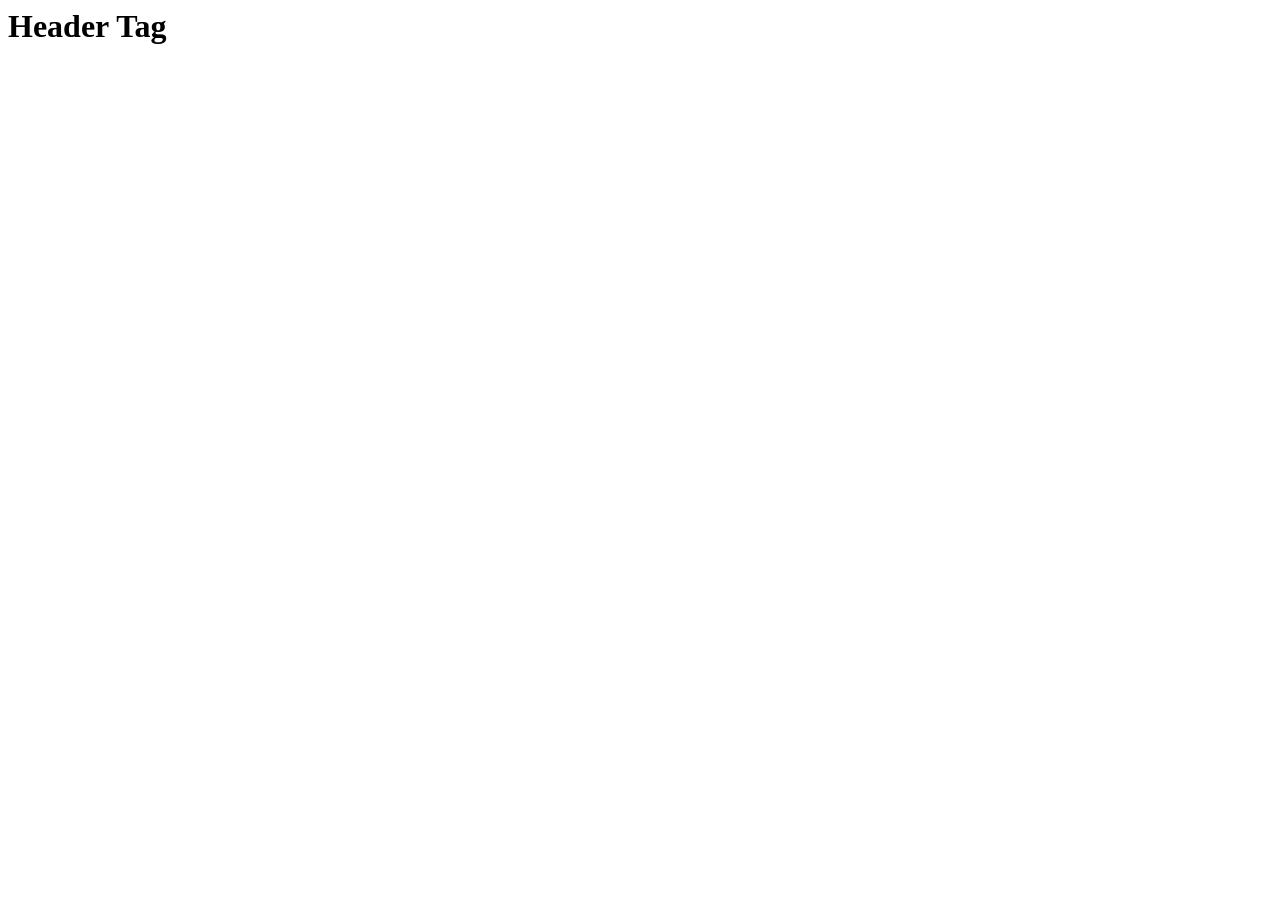
==== project.html @ 35b86a22 "Create project.html" ====
<html lang="en">
<head>
    <meta charset="UTF-8">
    <meta name="viewport" content="width=device-width, initial-scale=1.0">
    <title>Document</title>
</head>
<body>
    <h1>Header Tag</h1>    
</body>
</html>
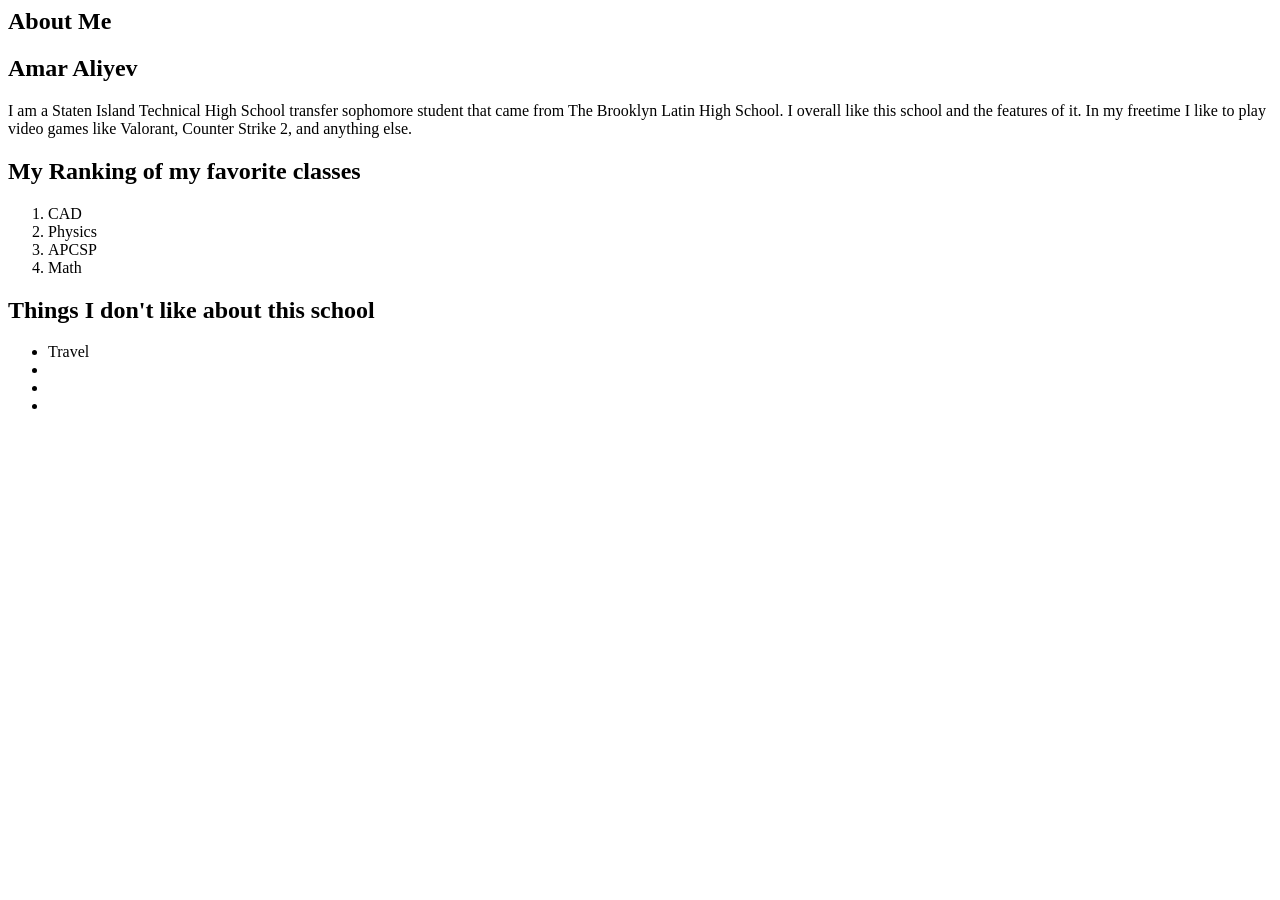
==== commit 18618539: "Update project.html" ====
--- a/project.html
+++ b/project.html
@@ -2,9 +2,36 @@
 <head>
     <meta charset="UTF-8">
     <meta name="viewport" content="width=device-width, initial-scale=1.0">
-    <title>Document</title>
+    <title>Project</title>
+    <link rel="stylesheet" href="style.css">
 </head>
 <body>
-    <h1>Header Tag</h1>    
+    <section class="herolanding">
+        <h1>About Me</h1>
+        <h2>Amar Aliyev</h2>
+        <p>I am a Staten Island Technical High School transfer sophomore student that came from The Brooklyn Latin High School. I overall like this school
+            and the features of it. In my freetime I like to play video games like Valorant, Counter Strike 2, and anything else.
+        </p>
+    </section>
+    <section class="lists">
+    <div class="ordered">  
+        <h1>My Ranking of my favorite classes</h1>
+        <ol>
+            <li>CAD</li>
+            <li>Physics</li>
+            <li>APCSP</li>
+            <li>Math</li>
+        </ol>
+</div> 
+<div class="unordered">
+    <h1>Things I don't like about this school</h1>
+    <ul>
+        <li>Travel</li>
+        <li></li>
+        <li></li>
+        <li></li>   
+    <ul
+</div>
+    </section>
 </body>
 </html>
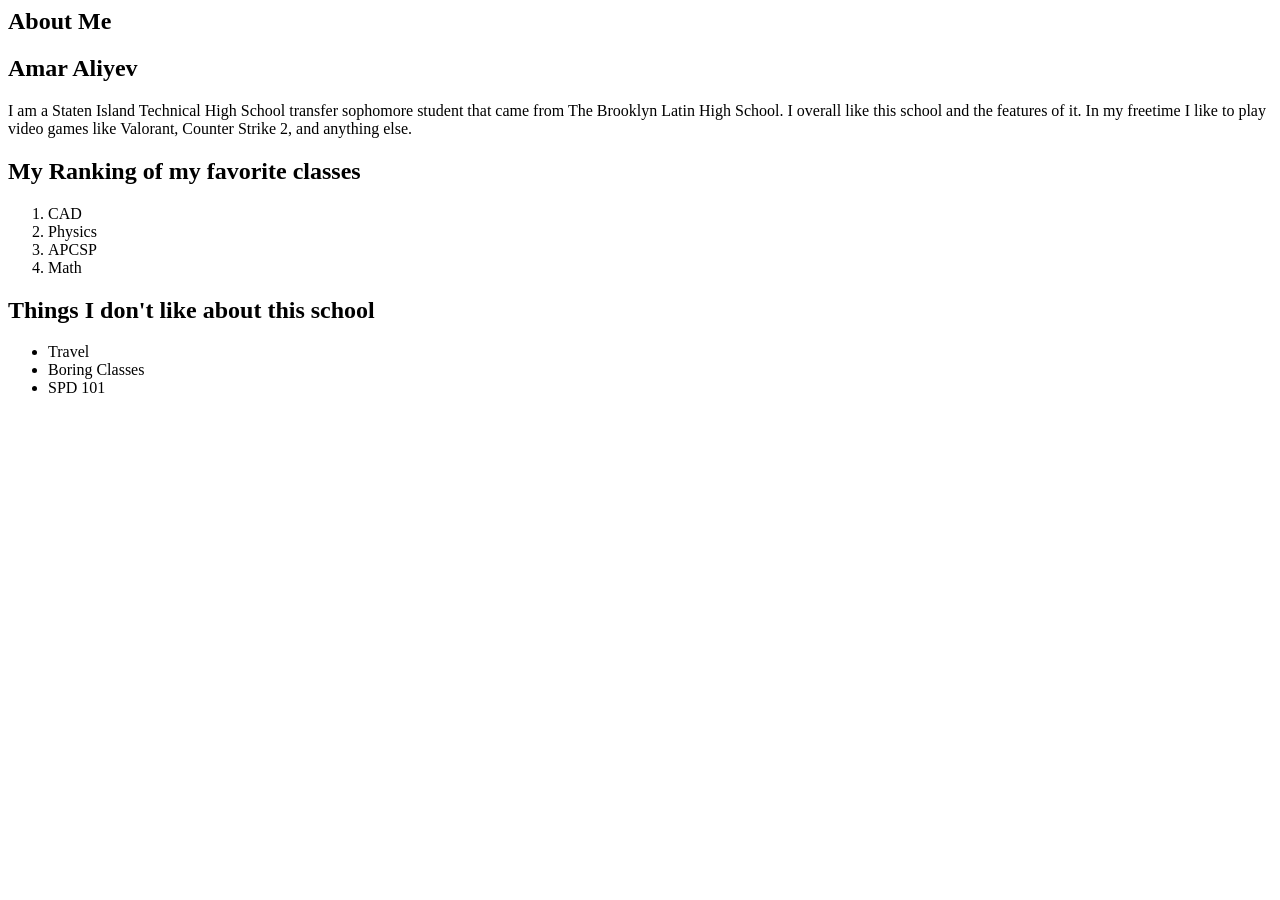
==== commit 63550eb8: "Update project.html" ====
--- a/project.html
+++ b/project.html
@@ -3,15 +3,20 @@
     <meta charset="UTF-8">
     <meta name="viewport" content="width=device-width, initial-scale=1.0">
     <title>Project</title>
-    <link rel="stylesheet" href="style.css">
+    <link rel="stylesheet" href="project.css">
+    <link rel="preconnect" href="https://fonts.googleapis.com">
+    <link rel="preconnect" href="https://fonts.gstatic.com" crossorigin>
+    <link href="https://fonts.googleapis.com/css2?family=Public+Sans:ital,wght@0,100..900;1,100..900&display=swap" rel="stylesheet">
 </head>
 <body>
-    <section class="herolanding">
+    <section class="hero">
+        <div class="hero-content">
         <h1>About Me</h1>
         <h2>Amar Aliyev</h2>
         <p>I am a Staten Island Technical High School transfer sophomore student that came from The Brooklyn Latin High School. I overall like this school
             and the features of it. In my freetime I like to play video games like Valorant, Counter Strike 2, and anything else.
         </p>
+    </div>
     </section>
     <section class="lists">
     <div class="ordered">  
@@ -27,11 +32,11 @@
     <h1>Things I don't like about this school</h1>
     <ul>
         <li>Travel</li>
-        <li></li>
-        <li></li>
-        <li></li>   
-    <ul
+        <li>Boring Classes</li>
+        <li>SPD 101</li>
+  
+    <ul>
 </div>
-    </section>
+</section>
 </body>
 </html>
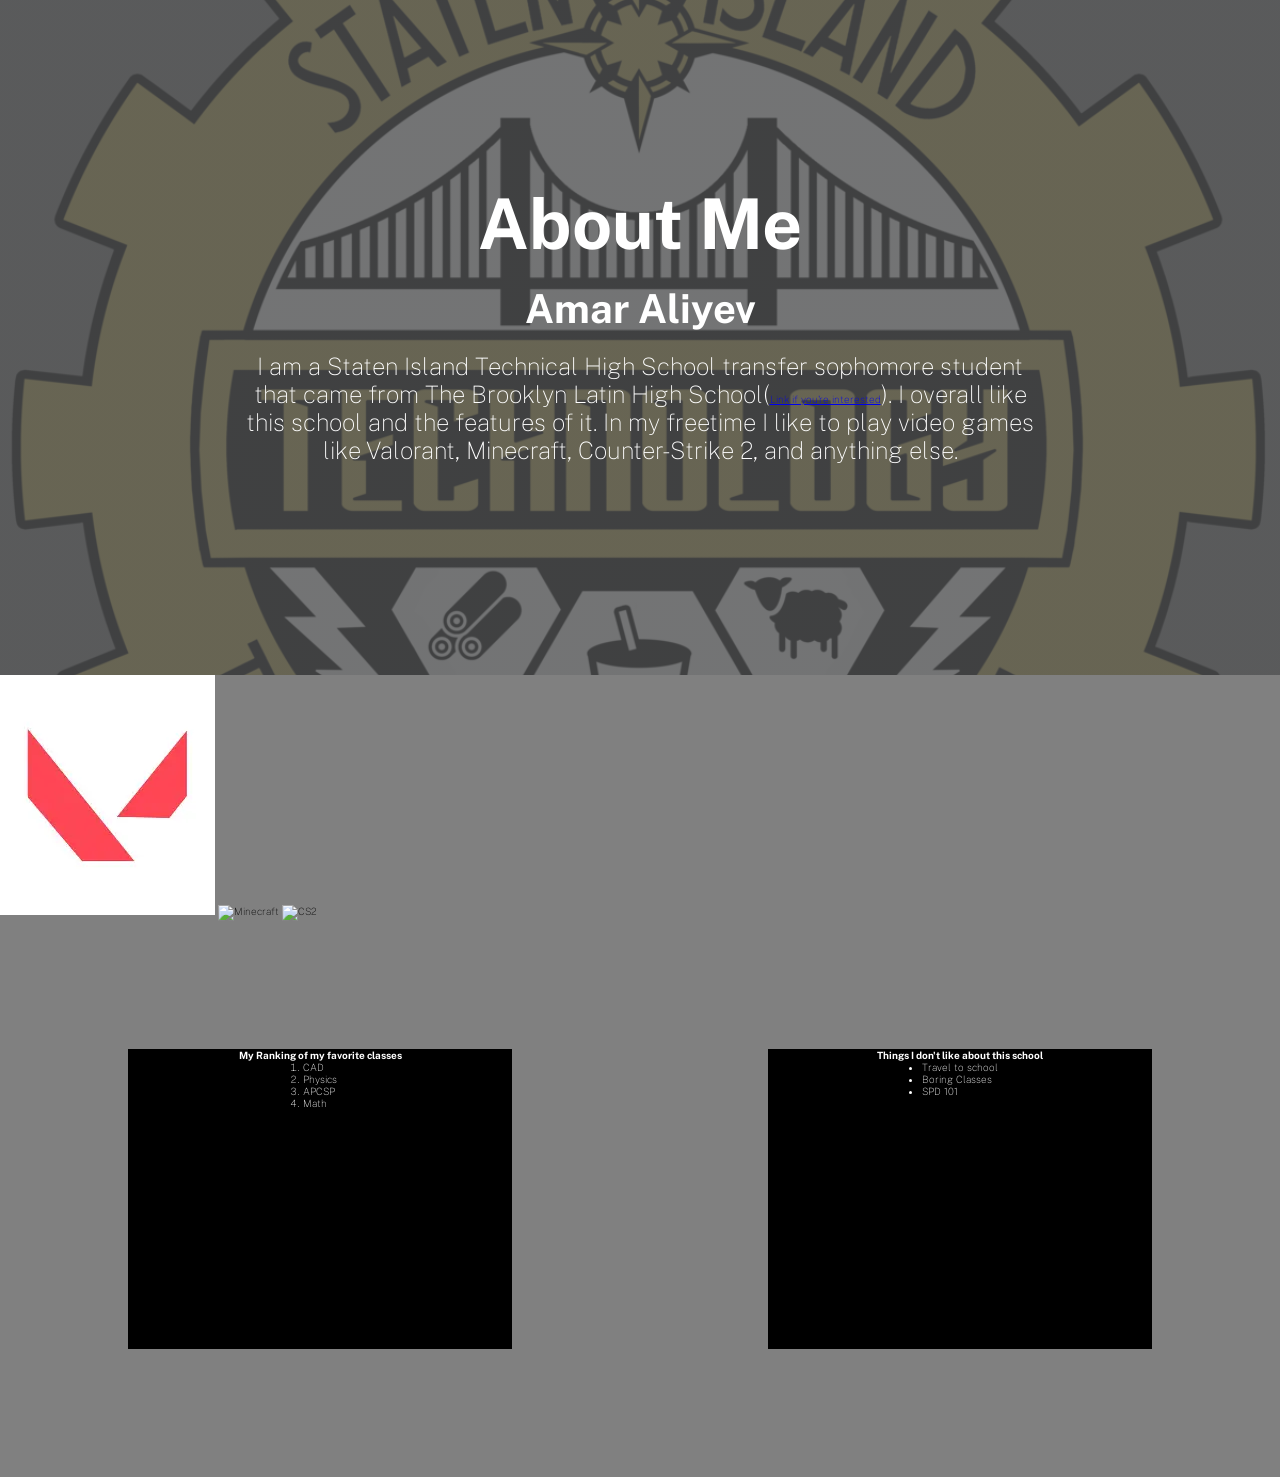
==== commit 11427578: "Update project.html" ====
--- a/project.html
+++ b/project.html
@@ -13,10 +13,15 @@
         <div class="hero-content">
         <h1>About Me</h1>
         <h2>Amar Aliyev</h2>
-        <p>I am a Staten Island Technical High School transfer sophomore student that came from The Brooklyn Latin High School. I overall like this school
-            and the features of it. In my freetime I like to play video games like Valorant, Counter Strike 2, and anything else.
+        <p>I am a Staten Island Technical High School transfer sophomore student that came from The Brooklyn Latin High School(<a href="https://www.brooklynlatin.org/">Link if you're interested</a>). I overall like this school
+            and the features of it. In my freetime I like to play video games like Valorant, Minecraft, Counter-Strike 2, and anything else.
         </p>
     </div>
+    </section>
+    <section class="pictures">
+        <img src="val.png" alt="Valorant">
+        <img src="mc.png" alt="Minecraft">
+        <img src="cs2.jpeg" alt="CS2">
     </section>
     <section class="lists">
     <div class="ordered">  
@@ -31,7 +36,7 @@
 <div class="unordered">
     <h1>Things I don't like about this school</h1>
     <ul>
-        <li>Travel</li>
+        <li>Travel to school</li>
         <li>Boring Classes</li>
         <li>SPD 101</li>
   
--- a/project.css
+++ b/project.css
@@ -0,0 +1,69 @@
+html,
+body,
+* {
+  font-size: 10px;
+  box-sizing: border-box;
+  margin: 0;
+  padding: 0;
+}
+body {
+  background-color: gray;
+  font-family: "Public Sans", sans-serif;
+  font-optical-sizing: auto;
+  font-weight: 100;
+  font-style: normal;
+}
+.hero {
+  display: flex;
+  justify-content: center;
+  align-items: center;
+  text-align: center;
+  height: 75vh;
+  color: white;
+  background-image:
+    linear-gradient(rgba(80, 81, 82, 0.8), rgba(80, 81, 82, 0.8)),
+    url("siths.jpeg");
+  background-size: cover;
+  background-position: center;
+  background-attachment: fixed;
+}
+.hero-content {
+  width: 85rem;
+  padding: 2rem;
+}
+.hero h1 {
+  font-size: 7rem;
+  margin-bottom: 2rem;
+}
+.hero h2 {
+  font-size: 4rem;
+  margin-bottom: 2rem;
+}
+.hero p {
+  font-size: 2.4rem;
+  margin-bottom: 3rem;
+}
+.lists{
+    display: flex;
+    flex-direction: row;
+}
+.ordered {
+    background-color: black;
+    color: white;
+    width: 30vw;
+    margin: 10vw;
+    height: 300px;
+    display: flex;
+    flex-direction: column;
+    align-items: center;
+}
+.unordered {
+    background-color: black;
+    color: white;
+    width: 30vw;
+    margin: 10vw; 
+    height: 300px;
+    display: flex;
+    flex-direction: column;
+    align-items: center;
+}
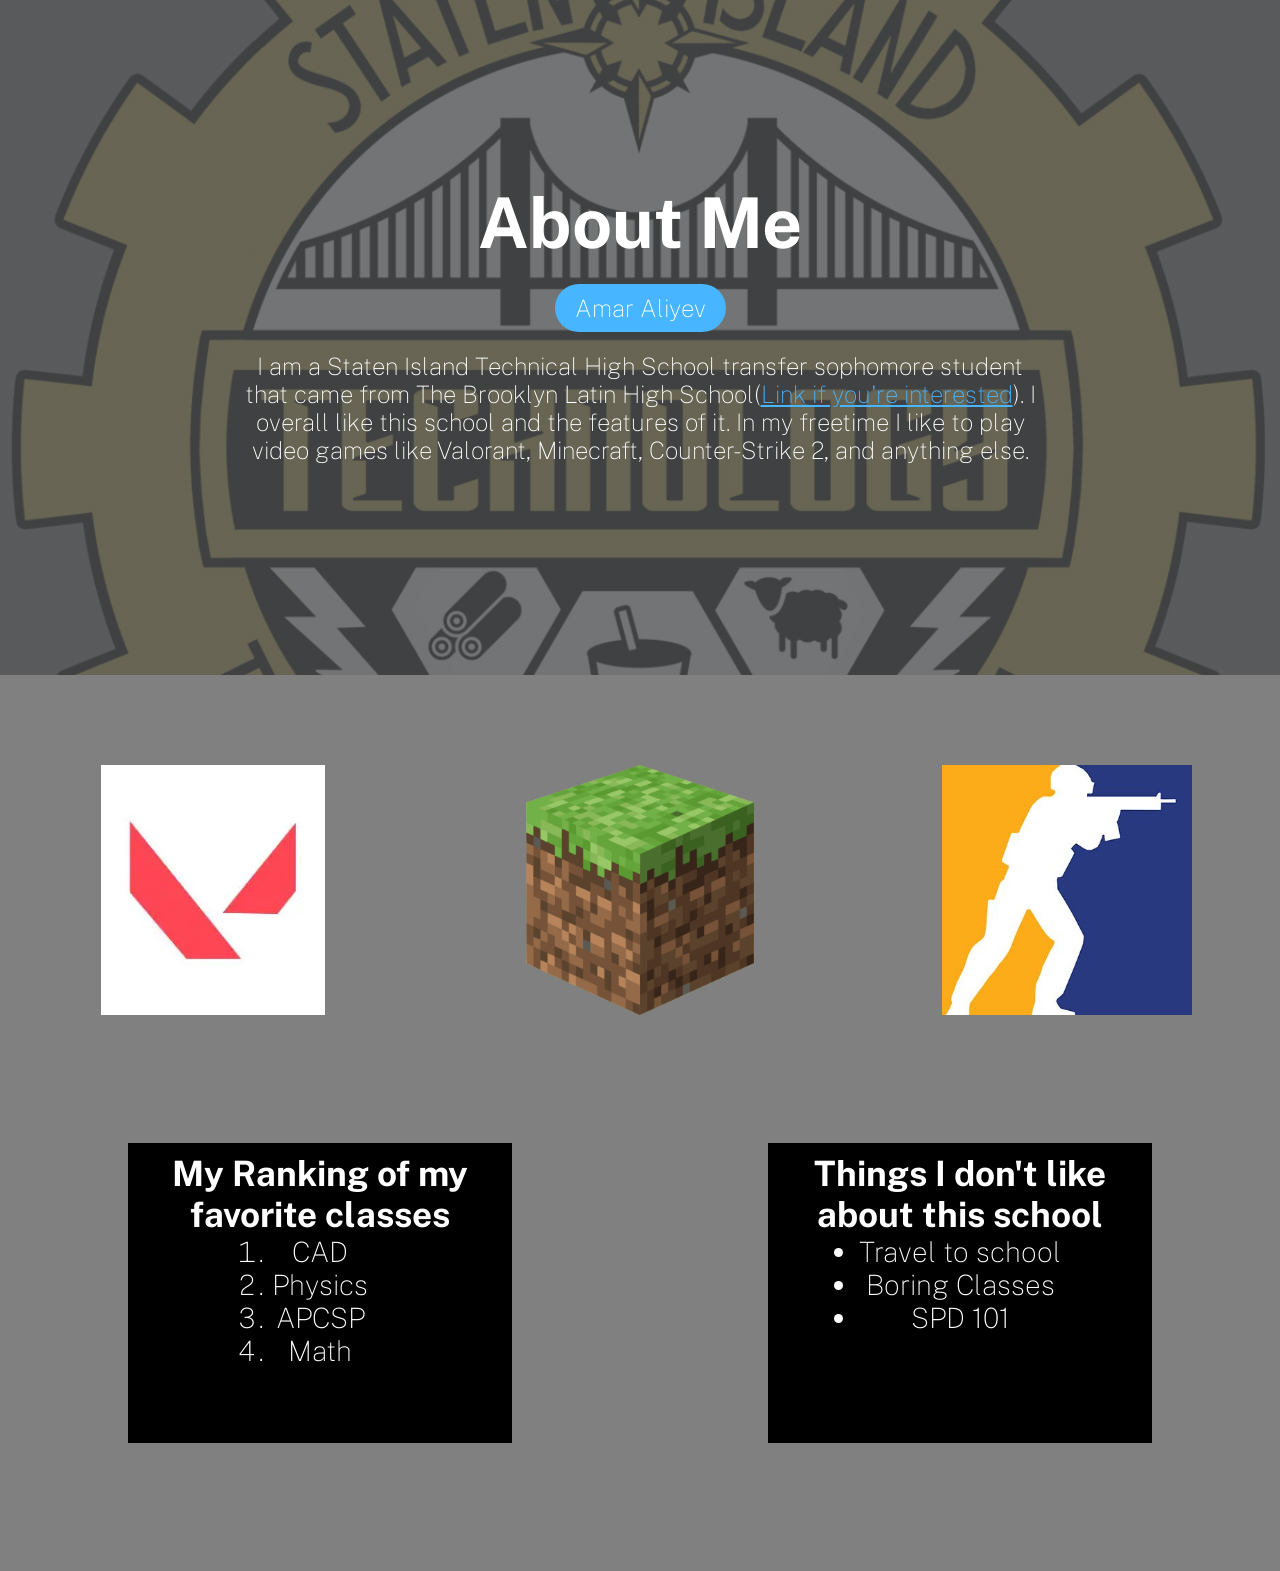
==== commit f630bd4b: "Update project.html" ====
--- a/project.html
+++ b/project.html
@@ -12,7 +12,7 @@
     <section class="hero">
         <div class="hero-content">
         <h1>About Me</h1>
-        <h2>Amar Aliyev</h2>
+        <h2><button>Amar Aliyev</button></h2>
         <p>I am a Staten Island Technical High School transfer sophomore student that came from The Brooklyn Latin High School(<a href="https://www.brooklynlatin.org/">Link if you're interested</a>). I overall like this school
             and the features of it. In my freetime I like to play video games like Valorant, Minecraft, Counter-Strike 2, and anything else.
         </p>
--- a/project.css
+++ b/project.css
@@ -26,6 +26,7 @@
   background-size: cover;
   background-position: center;
   background-attachment: fixed;
+  margin-bottom: 10vh;
 }
 .hero-content {
   width: 85rem;
@@ -36,18 +37,49 @@
   margin-bottom: 2rem;
 }
 .hero h2 {
-  font-size: 4rem;
   margin-bottom: 2rem;
+}
+.hero button {
+  font-size: 2.4rem;
+  padding: 1rem 2rem;
+  background-color: rgb(71, 181, 255);
+  color: white;
+  border-radius: 50px;
+  border: none;
+  font-family: "Public Sans", sans-serif;
+  font-optical-sizing: auto;
+  font-weight: 100;
+  font-style: normal;
+}
+.hero button:hover {
+  background-color: rgb(38, 97, 136);
+}
+.hero button:active {
+  background-color: rgb(71, 181, 255);
 }
 .hero p {
   font-size: 2.4rem;
   margin-bottom: 3rem;
+}
+.hero a {
+  font-size: 2.4rem;
+  color: rgb(71, 181, 255);
+}
+.pictures {
+    display: flex;
+    flex-direction: row;
+}
+.pictures img {
+    width: 100%;
+    height: 250px;
+    object-fit: contain;
 }
 .lists{
     display: flex;
     flex-direction: row;
 }
 .ordered {
+    padding: 10px;
     background-color: black;
     color: white;
     width: 30vw;
@@ -56,8 +88,17 @@
     display: flex;
     flex-direction: column;
     align-items: center;
+    text-align: center;
 }
+.ordered h1, .unordered h1 {
+    font-size: 3.5rem;
+}
+.ordered li, .unordered li {
+    font-size: 2.8rem;
+}
+
 .unordered {
+    padding: 10px;
     background-color: black;
     color: white;
     width: 30vw;
@@ -66,4 +107,5 @@
     display: flex;
     flex-direction: column;
     align-items: center;
+    text-align: center;
 }
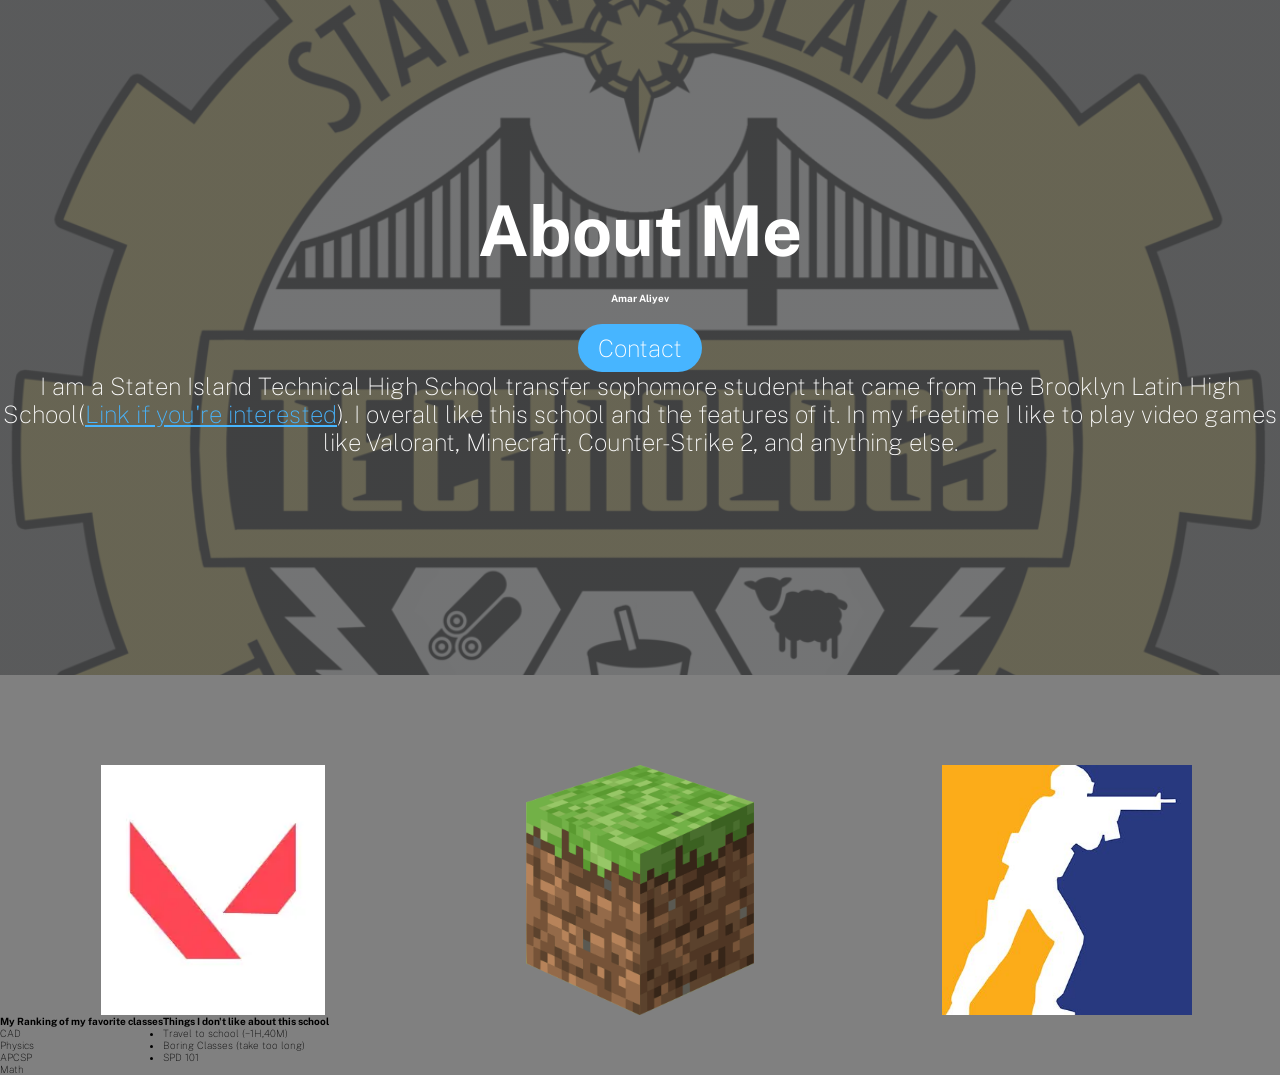
==== commit d139cdf4: "Update project.html" ====
--- a/project.html
+++ b/project.html
@@ -10,9 +10,10 @@
 </head>
 <body>
     <section class="hero">
-        <div class="hero-content">
+        <div class="hero__content">
         <h1>About Me</h1>
-        <h2><button>Amar Aliyev</button></h2>
+        <h2>Amar Aliyev</h2>
+        <button>Contact</button>
         <p>I am a Staten Island Technical High School transfer sophomore student that came from The Brooklyn Latin High School(<a href="https://www.brooklynlatin.org/">Link if you're interested</a>). I overall like this school
             and the features of it. In my freetime I like to play video games like Valorant, Minecraft, Counter-Strike 2, and anything else.
         </p>
@@ -24,7 +25,7 @@
         <img src="cs2.jpeg" alt="CS2">
     </section>
     <section class="lists">
-    <div class="ordered">  
+    <div class="lists__ordered">  
         <h1>My Ranking of my favorite classes</h1>
         <ol>
             <li>CAD</li>
@@ -33,14 +34,14 @@
             <li>Math</li>
         </ol>
 </div> 
-<div class="unordered">
+<div class="lists__unordered">
     <h1>Things I don't like about this school</h1>
     <ul>
-        <li>Travel to school</li>
-        <li>Boring Classes</li>
-        <li>SPD 101</li>
+        <li>Travel to school (~1H,40M)</li>
+        <li>Boring Classes (take too long)</li>
+        <li id="worst">SPD 101</li>
   
-    <ul>
+    </ul>
 </div>
 </section>
 </body>
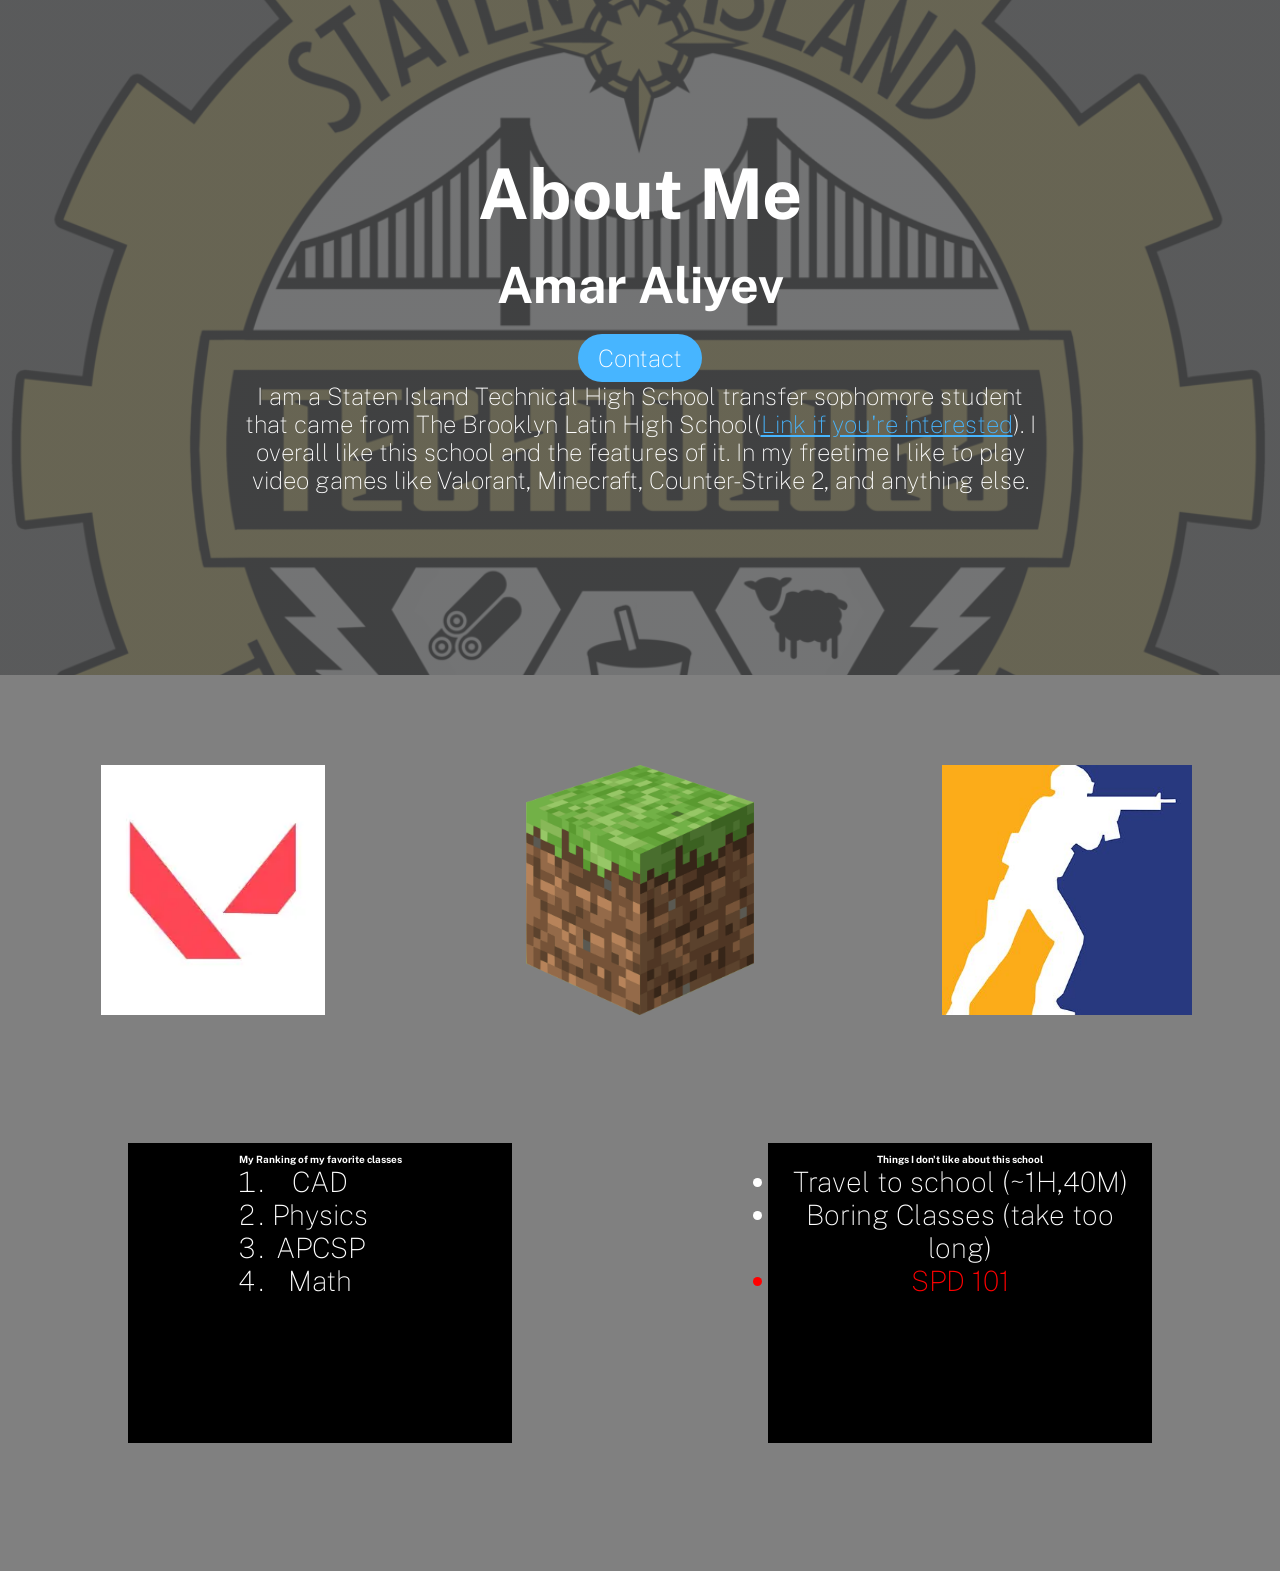
==== commit 2bba4012: "Update project.html" ====
--- a/project.html
+++ b/project.html
@@ -26,7 +26,7 @@
     </section>
     <section class="lists">
     <div class="lists__ordered">  
-        <h1>My Ranking of my favorite classes</h1>
+        <h2>My Ranking of my favorite classes</h2>
         <ol>
             <li>CAD</li>
             <li>Physics</li>
@@ -35,7 +35,7 @@
         </ol>
 </div> 
 <div class="lists__unordered">
-    <h1>Things I don't like about this school</h1>
+    <h2>Things I don't like about this school</h2>
     <ul>
         <li>Travel to school (~1H,40M)</li>
         <li>Boring Classes (take too long)</li>
--- a/project.css
+++ b/project.css
@@ -28,7 +28,7 @@
   background-attachment: fixed;
   margin-bottom: 10vh;
 }
-.hero-content {
+.hero__content {
   width: 85rem;
   padding: 2rem;
 }
@@ -38,13 +38,14 @@
 }
 .hero h2 {
   margin-bottom: 2rem;
+  font-size: 5rem;
 }
 .hero button {
   font-size: 2.4rem;
   padding: 1rem 2rem;
   background-color: rgb(71, 181, 255);
   color: white;
-  border-radius: 50px;
+  border-radius: 5rem;
   border: none;
   font-family: "Public Sans", sans-serif;
   font-optical-sizing: auto;
@@ -71,41 +72,44 @@
 }
 .pictures img {
     width: 100%;
-    height: 250px;
+    height: 25rem;
     object-fit: contain;
 }
 .lists{
     display: flex;
     flex-direction: row;
 }
-.ordered {
-    padding: 10px;
+.lists__ordered {
+    padding: 1rem;
     background-color: black;
     color: white;
     width: 30vw;
     margin: 10vw;
-    height: 300px;
+    height: 30rem;
     display: flex;
     flex-direction: column;
     align-items: center;
     text-align: center;
 }
-.ordered h1, .unordered h1 {
+.lists__ordered h1, .lists__unordered h1 {
     font-size: 3.5rem;
 }
-.ordered li, .unordered li {
+.lists__ordered li, .lists__unordered li {
     font-size: 2.8rem;
 }
 
-.unordered {
-    padding: 10px;
+.lists__unordered {
+    padding: 1rem;
     background-color: black;
     color: white;
     width: 30vw;
     margin: 10vw; 
-    height: 300px;
+    height: 30rem;
     display: flex;
     flex-direction: column;
     align-items: center;
     text-align: center;
+}
+#worst{
+    color: red;
 }
